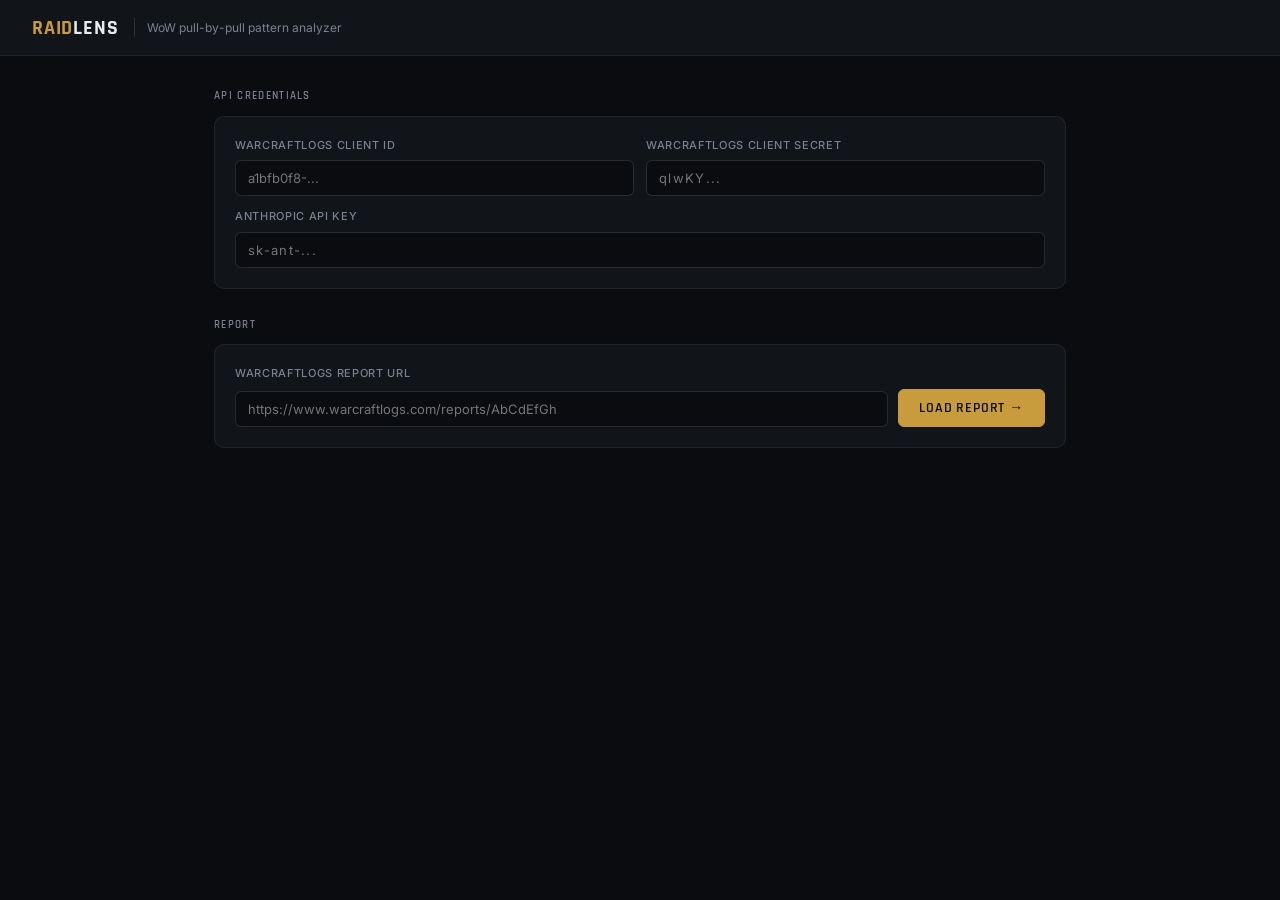
==== index.html @ d98a2525 "Restructure: split single HTML into proper folder layout - index.html (slim shell) - css/main.css - " ====
<!DOCTYPE html>
<html lang="en">
<head>
<meta charset="UTF-8">
<meta name="viewport" content="width=device-width, initial-scale=1.0">
<title>RaidLens — WoW Raid Analyzer</title>
<link rel="stylesheet" href="css/main.css">
</head>
<body>

<header>
  <div class="logo">RAID<span>LENS</span></div>
  <div class="subtitle">WoW pull-by-pull pattern analyzer</div>
</header>

<main>

  <!-- Credentials -->
  <div class="section">
    <div class="section-title">API credentials</div>
    <div class="card">
      <div class="grid-2" style="margin-bottom:12px;">
        <div>
          <label>WarcraftLogs client ID</label>
          <input type="text" id="clientId" placeholder="a1bfb0f8-..." autocomplete="off" />
        </div>
        <div>
          <label>WarcraftLogs client secret</label>
          <input type="password" id="clientSecret" placeholder="qlwKY..." autocomplete="off" />
        </div>
      </div>
      <div>
        <label>Anthropic API key</label>
        <input type="password" id="anthropicKey" placeholder="sk-ant-..." autocomplete="off" />
      </div>
    </div>
  </div>

  <!-- Report URL -->
  <div class="section">
    <div class="section-title">Report</div>
    <div class="card">
      <label>WarcraftLogs report URL</label>
      <div class="input-row">
        <div>
          <input type="text" id="reportUrl" placeholder="https://www.warcraftlogs.com/reports/AbCdEfGh" />
        </div>
        <button class="primary" onclick="loadReport()">Load report &rarr;</button>
      </div>
    </div>
  </div>

  <div id="statusDiv" class="status" style="margin-bottom:1rem;">
    <div class="spinner"></div>
    <span id="statusText">Loading...</span>
  </div>
  <div id="errorDiv" class="error" style="margin-bottom:1rem;"></div>

  <!-- Boss select -->
  <div id="fightSection" class="section hidden">
    <div class="section-title">Boss</div>
    <div class="card">
      <label>Select encounter</label>
      <select id="fightSelect" onchange="onFightChange()">
        <option value="">-- choose a boss --</option>
      </select>
    </div>
  </div>

  <!-- Reference kill -->
  <div id="refKillSection" class="section hidden">
    <div class="section-title">Reference kill <span style="font-size:10px;color:var(--muted);font-weight:400;letter-spacing:0;">(optional but recommended)</span></div>
    <div class="card">
      <p style="font-size:12px;color:var(--muted);margin-bottom:12px;">Paste a clean kill log for this boss and difficulty. Used to build an ability inventory for smarter filtering. Numbers are not compared -- only ability names are used.</p>
      <div class="grid-2" style="margin-bottom:10px;">
        <div>
          <label>Kill report URL</label>
          <input type="text" id="refReportUrl" placeholder="https://www.warcraftlogs.com/reports/AbCdEfGh" />
        </div>
        <div>
          <label>Fight ID <span style="font-size:10px;color:var(--muted);">(from URL after ?fight=)</span></label>
          <input type="number" id="refFightId" placeholder="16" min="1" />
        </div>
      </div>
      <div style="display:flex;gap:10px;align-items:center;">
        <button class="small" onclick="loadRefKill()">Load reference kill</button>
        <span id="refKillStatus" style="font-size:12px;color:var(--muted);"></span>
      </div>
    </div>
  </div>

  <!-- Pull selection -->
  <div id="pullSection" class="section hidden">
    <div class="section-title">Pulls</div>
    <div class="card">
      <div class="pull-tags" id="pullTags"></div>
      <div class="tag-row-actions">
        <button class="small" onclick="selectAllPulls()">Select all</button>
        <button class="small" onclick="clearPulls()">Clear</button>
        <button class="small" onclick="selectWipesOnly()">Wipes only</button>
      </div>
    </div>
  </div>

  <!-- Deep analysis trigger -->
  <div id="deepSection" class="section" style="display:none;">
    <div class="card" style="display:flex;align-items:center;gap:16px;flex-wrap:wrap;">
      <div style="flex:1;">
        <p style="font-size:13px;font-weight:500;margin:0 0 4px;">Deep Analysis</p>
        <p style="font-size:12px;color:var(--muted);margin:0;">Fetches per-hit timestamps for avoidable abilities and cross-references with death events. Takes 1-3 minutes for 21 pulls. Results are cached for this session.</p>
      </div>
      <button id="deepBtn" class="primary" onclick="runDeepAnalysis()" style="flex-shrink:0;">Deep analysis ↓</button>
    </div>
  </div>

  <!-- Analyze -->
  <div id="analyzeSection" class="section hidden">
    <button class="primary" style="width:100%;font-size:16px;padding:13px;" onclick="analyze()">Analyze selected pulls &rarr;</button>
  </div>

  <!-- Results -->
  <div id="resultsSection" class="hidden">

    <div class="section">
      <div class="section-title">Summary</div>
      <div class="grid-3" id="summaryCards"></div>
    </div>

    <div class="section">
      <div class="section-title">Players</div>
      <div class="card" id="playerTableCard"></div>
    </div>

    <div class="section">
      <div class="section-title">Claude's analysis</div>
      <div class="card">
        <div class="ai-header">
          <span class="ai-badge">AI Report</span>
          <span style="font-size:12px;color:var(--muted);">claude-sonnet-4-5</span>
          <span style="margin-left:auto;font-size:12px;color:var(--muted);" id="tokenUsage"></span>
        </div>
        <div class="ai-output" id="aiOutput">Waiting for analysis...</div>
      </div>
    </div>

  </div>

</main>

<!-- Load order matters: constants before functions that reference them -->
<script src="js/boss-knowledge.js"></script>
<script src="js/globals.js"></script>
<script src="js/wcl-api.js"></script>
<script src="js/ui.js"></script>
<script src="js/report.js"></script>
<script src="js/render.js"></script>
<script src="js/analyze.js"></script>
<script src="js/ai.js"></script>

</body>
</html>
---- css/main.css ----
@import url('https://fonts.googleapis.com/css2?family=Rajdhani:wght@400;500;600;700&family=Inter:wght@300;400;500&display=swap');

:root {
  --bg: #0a0c0f;
  --surface: #111418;
  --surface2: #181c22;
  --border: rgba(255,255,255,0.07);
  --border2: rgba(255,255,255,0.12);
  --text: #e8eaf0;
  --muted: #7a8090;
  --accent: #c89b3c;
  --accent2: #a07828;
  --danger: #e05252;
  --warn: #e09c40;
  --ok: #52b788;
  --info: #4a9eda;
  --radius: 6px;
  --radius-lg: 10px;
}

* { box-sizing: border-box; margin: 0; padding: 0; }

body {
  background: var(--bg);
  color: var(--text);
  font-family: 'Inter', sans-serif;
  font-size: 14px;
  line-height: 1.6;
  min-height: 100vh;
  padding: 0;
}

/* Top bar */
header {
  background: var(--surface);
  border-bottom: 1px solid var(--border);
  padding: 0 2rem;
  height: 56px;
  display: flex;
  align-items: center;
  gap: 12px;
  position: sticky;
  top: 0;
  z-index: 10;
}

header .logo {
  font-family: 'Rajdhani', sans-serif;
  font-size: 20px;
  font-weight: 700;
  letter-spacing: 0.04em;
  color: var(--accent);
}
header .logo span { color: var(--text); }

header .subtitle {
  font-size: 12px;
  color: var(--muted);
  border-left: 1px solid var(--border2);
  padding-left: 12px;
  margin-left: 4px;
}

main { max-width: 900px; margin: 0 auto; padding: 2rem 1.5rem; }

/* Sections */
.section { margin-bottom: 1.75rem; }

.section-title {
  font-family: 'Rajdhani', sans-serif;
  font-size: 11px;
  font-weight: 600;
  letter-spacing: 0.12em;
  text-transform: uppercase;
  color: var(--muted);
  margin-bottom: 10px;
}

/* Card */
.card {
  background: var(--surface);
  border: 1px solid var(--border);
  border-radius: var(--radius-lg);
  padding: 1.25rem;
}

/* Grid */
.grid-2 { display: grid; grid-template-columns: 1fr 1fr; gap: 12px; }
.grid-3 { display: grid; grid-template-columns: 1fr 1fr 1fr; gap: 12px; }

/* Form elements */
label {
  display: block;
  font-size: 11px;
  font-weight: 500;
  letter-spacing: 0.06em;
  color: var(--muted);
  margin-bottom: 6px;
  text-transform: uppercase;
}

input, select {
  width: 100%;
  background: var(--bg);
  border: 1px solid var(--border2);
  border-radius: var(--radius);
  color: var(--text);
  font-family: 'Inter', sans-serif;
  font-size: 13px;
  padding: 9px 12px;
  outline: none;
  transition: border-color 0.15s;
}
input:focus, select:focus { border-color: var(--accent2); }
input[type="password"] { letter-spacing: 0.1em; }
select { cursor: pointer; }
select option { background: #1a1e26; }

/* Buttons */
button {
  font-family: 'Rajdhani', sans-serif;
  font-size: 14px;
  font-weight: 600;
  letter-spacing: 0.06em;
  text-transform: uppercase;
  padding: 9px 20px;
  border-radius: var(--radius);
  border: 1px solid var(--border2);
  background: var(--surface2);
  color: var(--text);
  cursor: pointer;
  transition: all 0.15s;
  white-space: nowrap;
}
button:hover { border-color: var(--accent2); color: var(--accent); }
button:active { transform: scale(0.98); }
button.primary {
  background: var(--accent);
  color: #0a0c0f;
  border-color: var(--accent);
}
button.primary:hover { background: #d4a94a; border-color: #d4a94a; color: #0a0c0f; }
button.small { font-size: 12px; padding: 5px 12px; }

.input-row { display: flex; gap: 10px; align-items: flex-end; }
.input-row > div { flex: 1; }

/* Pull tags */
.pull-tags { display: flex; flex-wrap: wrap; gap: 6px; }
.tag {
  font-size: 12px;
  font-family: 'Rajdhani', sans-serif;
  font-weight: 600;
  letter-spacing: 0.04em;
  padding: 4px 10px;
  border-radius: var(--radius);
  border: 1px solid var(--border2);
  background: var(--surface2);
  color: var(--muted);
  cursor: pointer;
  transition: all 0.12s;
  user-select: none;
}
.tag:hover { border-color: var(--border2); color: var(--text); }
.tag.active { background: rgba(200,155,60,0.15); border-color: var(--accent2); color: var(--accent); }
.tag.kill { border-color: rgba(82,183,136,0.4); }
.tag.kill.active { background: rgba(82,183,136,0.15); border-color: var(--ok); color: var(--ok); }

.tag-row-actions { display: flex; gap: 8px; margin-top: 10px; }

/* Status */
.status {
  display: none;
  align-items: center;
  gap: 10px;
  font-size: 13px;
  color: var(--muted);
  padding: 10px 14px;
  background: var(--surface2);
  border-radius: var(--radius);
  border: 1px solid var(--border);
}
.status.visible { display: flex; }

.spinner {
  width: 14px; height: 14px;
  border: 2px solid var(--border2);
  border-top-color: var(--accent);
  border-radius: 50%;
  animation: spin 0.7s linear infinite;
  flex-shrink: 0;
}
@keyframes spin { to { transform: rotate(360deg); } }

/* Error */
.error {
  display: none;
  padding: 10px 14px;
  background: rgba(224,82,82,0.1);
  border: 1px solid rgba(224,82,82,0.3);
  border-radius: var(--radius);
  color: var(--danger);
  font-size: 13px;
}
.error.visible { display: block; }

/* Metric cards */
.metric-card {
  background: var(--surface2);
  border: 1px solid var(--border);
  border-radius: var(--radius);
  padding: 1rem;
  text-align: center;
}
.metric-label { font-size: 11px; color: var(--muted); text-transform: uppercase; letter-spacing: 0.08em; margin-bottom: 6px; }
.metric-value { font-family: 'Rajdhani', sans-serif; font-size: 28px; font-weight: 700; color: var(--text); }

/* Player table */
.player-row {
  display: flex;
  align-items: center;
  gap: 12px;
  padding: 12px 0;
  border-bottom: 1px solid var(--border);
}
.player-row:last-child { border-bottom: none; }

.avatar {
  width: 36px; height: 36px;
  border-radius: 50%;
  display: flex; align-items: center; justify-content: center;
  font-family: 'Rajdhani', sans-serif;
  font-size: 13px; font-weight: 700;
  flex-shrink: 0;
}

.player-info { flex: 1; min-width: 0; }
.player-name { font-size: 14px; font-weight: 500; display: flex; align-items: center; gap: 8px; flex-wrap: wrap; }
.player-detail { font-size: 12px; color: var(--muted); margin-top: 2px; white-space: nowrap; overflow: hidden; text-overflow: ellipsis; }

.badge {
  font-size: 11px;
  font-family: 'Rajdhani', sans-serif;
  font-weight: 600;
  letter-spacing: 0.04em;
  padding: 2px 8px;
  border-radius: 4px;
}
.badge-danger { background: rgba(224,82,82,0.15); color: var(--danger); border: 1px solid rgba(224,82,82,0.3); }
.badge-warn { background: rgba(224,156,64,0.15); color: var(--warn); border: 1px solid rgba(224,156,64,0.3); }
.badge-ok { background: rgba(82,183,136,0.15); color: var(--ok); border: 1px solid rgba(82,183,136,0.3); }

.stat { text-align: right; flex-shrink: 0; }
.stat-num { font-family: 'Rajdhani', sans-serif; font-size: 16px; font-weight: 600; color: var(--text); }
.stat-label { font-size: 11px; color: var(--muted); }

/* AI output */
.ai-output {
  font-size: 14px;
  line-height: 1.8;
  color: var(--text);
  white-space: pre-wrap;
  font-family: 'Inter', sans-serif;
}

.ai-header {
  display: flex;
  align-items: center;
  gap: 10px;
  margin-bottom: 16px;
  padding-bottom: 12px;
  border-bottom: 1px solid var(--border);
}
.ai-badge {
  font-size: 11px;
  font-family: 'Rajdhani', sans-serif;
  font-weight: 600;
  letter-spacing: 0.08em;
  text-transform: uppercase;
  padding: 3px 10px;
  border-radius: 4px;
  background: rgba(200,155,60,0.15);
  color: var(--accent);
  border: 1px solid rgba(200,155,60,0.3);
}

/* Divider */
.divider {
  border: none;
  border-top: 1px solid var(--border);
  margin: 1.5rem 0;
}

/* Step indicator */
.step-row { display: flex; gap: 6px; margin-bottom: 1.5rem; }
.step-dot {
  width: 6px; height: 6px;
  border-radius: 50%;
  background: var(--border2);
  margin-top: 7px;
  flex-shrink: 0;
  transition: background 0.2s;
}
.step-dot.done { background: var(--accent); }

/* Hidden */
.hidden { display: none; }
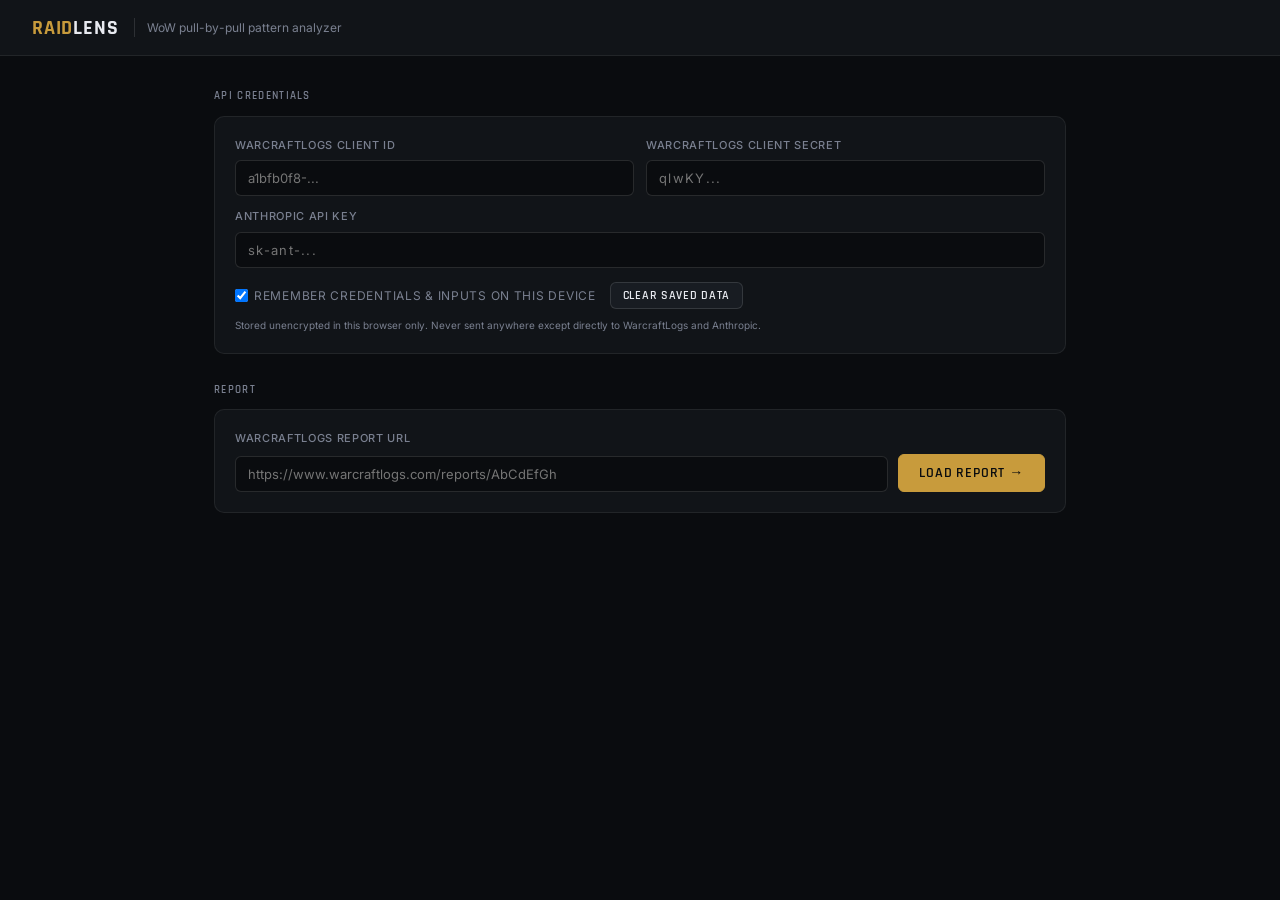
==== commit a98debd4: "Step 11: localStorage persistence; spec-guide gap tracker; boss-guide prompt - js/storage.js (new, l" ====
--- a/index.html
+++ b/index.html
@@ -33,6 +33,15 @@
         <label>Anthropic API key</label>
         <input type="password" id="anthropicKey" placeholder="sk-ant-..." autocomplete="off" />
       </div>
+      <div style="display:flex;align-items:center;gap:14px;margin-top:14px;flex-wrap:wrap;">
+        <label style="display:flex;align-items:center;gap:6px;font-size:12px;color:var(--muted);margin:0;cursor:pointer;font-weight:400;">
+          <input type="checkbox" id="rememberToggle" checked style="width:auto;margin:0;" />
+          Remember credentials &amp; inputs on this device
+        </label>
+        <button class="small" type="button" onclick="clearSettings()">Clear saved data</button>
+        <span id="storageNote" style="font-size:11px;color:var(--muted);"></span>
+      </div>
+      <p style="font-size:10px;color:var(--muted);margin:8px 0 0;">Stored unencrypted in this browser only. Never sent anywhere except directly to WarcraftLogs and Anthropic.</p>
     </div>
   </div>
 
@@ -150,6 +159,7 @@
 <!-- Load order matters: constants before functions that reference them -->
 <script src="js/boss-knowledge.js"></script>
 <script src="js/globals.js"></script>
+<script src="js/storage.js"></script>
 <script src="js/wcl-api.js"></script>
 <script src="js/ui.js"></script>
 <script src="js/report.js"></script>
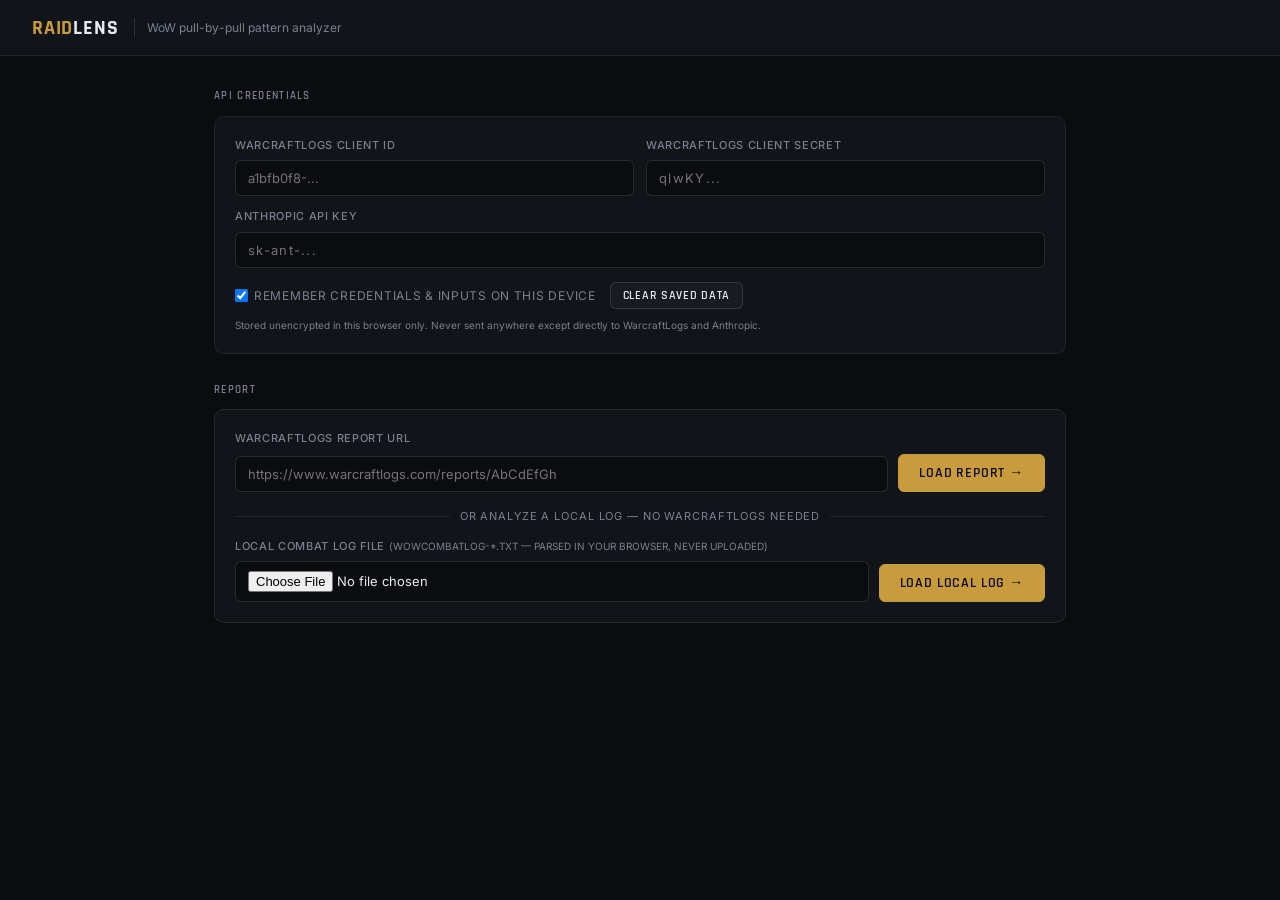
==== commit f72d8f4d: "Add local-log analysis engine (WCL-independent core) + platform vision Slices 1-2 of the local engin" ====
--- a/index.html
+++ b/index.html
@@ -55,6 +55,20 @@
           <input type="text" id="reportUrl" placeholder="https://www.warcraftlogs.com/reports/AbCdEfGh" />
         </div>
         <button class="primary" onclick="loadReport()">Load report &rarr;</button>
+      </div>
+
+      <div style="display:flex;align-items:center;gap:10px;margin:16px 0 12px;color:var(--muted);font-size:11px;text-transform:uppercase;letter-spacing:0.08em;">
+        <span style="flex:1;height:1px;background:var(--border);"></span>
+        or analyze a local log — no WarcraftLogs needed
+        <span style="flex:1;height:1px;background:var(--border);"></span>
+      </div>
+
+      <label>Local combat log file <span style="font-size:10px;color:var(--muted);font-weight:400;letter-spacing:0;">(WoWCombatLog-*.txt — parsed in your browser, never uploaded)</span></label>
+      <div class="input-row">
+        <div>
+          <input type="file" id="localLogFile" accept=".txt,text/plain" />
+        </div>
+        <button class="primary" onclick="loadLocalLog()">Load local log &rarr;</button>
       </div>
     </div>
   </div>
@@ -145,7 +159,7 @@
       <div class="card">
         <div class="ai-header">
           <span class="ai-badge">AI Report</span>
-          <span style="font-size:12px;color:var(--muted);">claude-sonnet-4-5</span>
+          <span style="font-size:12px;color:var(--muted);">claude-sonnet-4-6</span>
           <span style="margin-left:auto;font-size:12px;color:var(--muted);" id="tokenUsage"></span>
         </div>
         <div class="ai-output" id="aiOutput">Waiting for analysis...</div>
@@ -159,6 +173,7 @@
 <!-- Load order matters: constants before functions that reference them -->
 <script src="js/boss-knowledge.js"></script>
 <script src="js/globals.js"></script>
+<script src="js/local-log.js"></script>
 <script src="js/storage.js"></script>
 <script src="js/wcl-api.js"></script>
 <script src="js/ui.js"></script>
--- a/css/main.css
+++ b/css/main.css
@@ -161,7 +161,7 @@
   transition: all 0.12s;
   user-select: none;
 }
-.tag:hover { border-color: var(--border2); color: var(--text); }
+.tag:hover { color: var(--text); }
 .tag.active { background: rgba(200,155,60,0.15); border-color: var(--accent2); color: var(--accent); }
 .tag.kill { border-color: rgba(82,183,136,0.4); }
 .tag.kill.active { background: rgba(82,183,136,0.15); border-color: var(--ok); color: var(--ok); }
@@ -245,10 +245,12 @@
   letter-spacing: 0.04em;
   padding: 2px 8px;
   border-radius: 4px;
+  background: var(--surface2);
+  border: 1px solid var(--border2);
+  color: var(--muted);
 }
 .badge-danger { background: rgba(224,82,82,0.15); color: var(--danger); border: 1px solid rgba(224,82,82,0.3); }
 .badge-warn { background: rgba(224,156,64,0.15); color: var(--warn); border: 1px solid rgba(224,156,64,0.3); }
-.badge-ok { background: rgba(82,183,136,0.15); color: var(--ok); border: 1px solid rgba(82,183,136,0.3); }
 
 .stat { text-align: right; flex-shrink: 0; }
 .stat-num { font-family: 'Rajdhani', sans-serif; font-size: 16px; font-weight: 600; color: var(--text); }
@@ -284,24 +286,5 @@
   border: 1px solid rgba(200,155,60,0.3);
 }
 
-/* Divider */
-.divider {
-  border: none;
-  border-top: 1px solid var(--border);
-  margin: 1.5rem 0;
-}
-
-/* Step indicator */
-.step-row { display: flex; gap: 6px; margin-bottom: 1.5rem; }
-.step-dot {
-  width: 6px; height: 6px;
-  border-radius: 50%;
-  background: var(--border2);
-  margin-top: 7px;
-  flex-shrink: 0;
-  transition: background 0.2s;
-}
-.step-dot.done { background: var(--accent); }
-
 /* Hidden */
 .hidden { display: none; }
